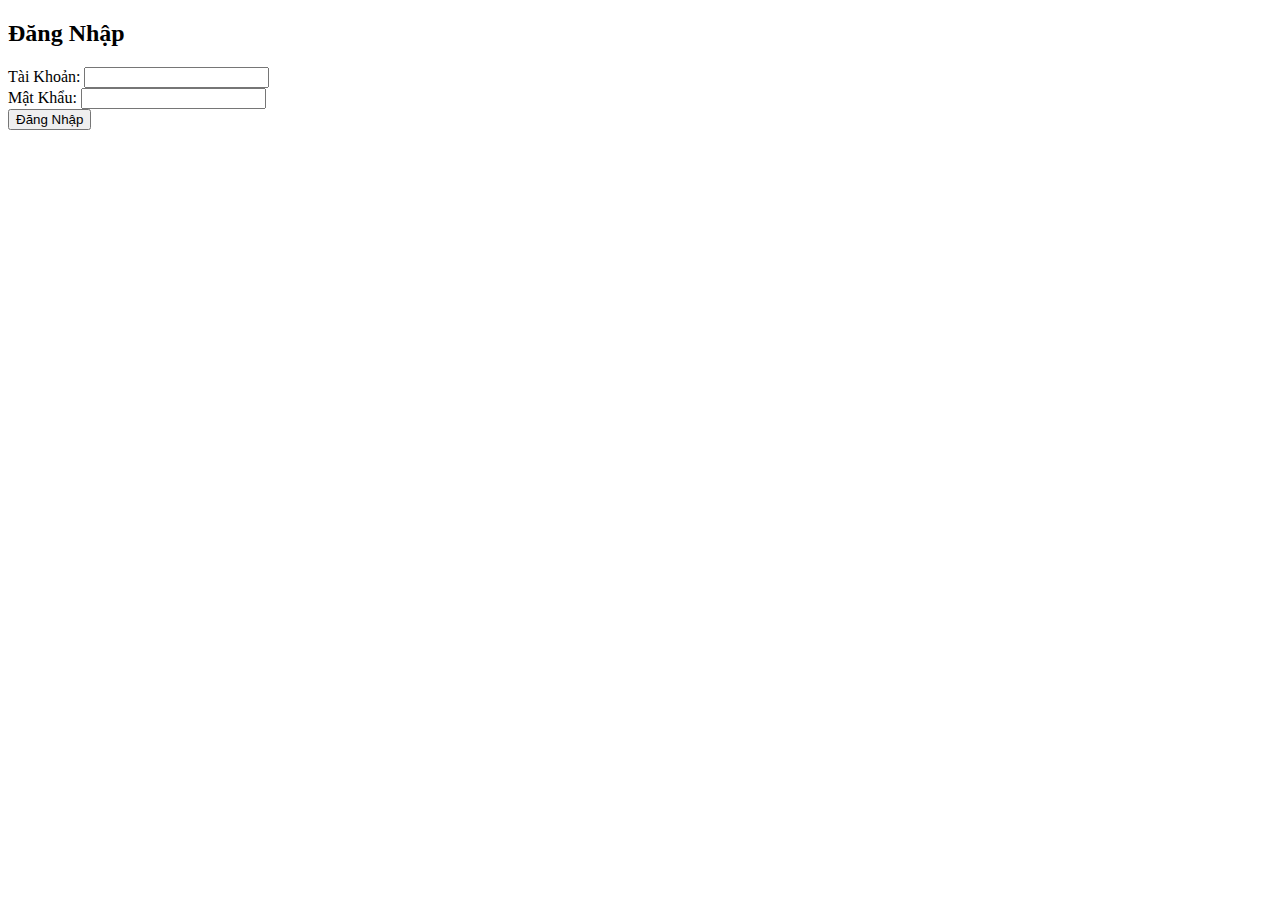
==== UI/login.html @ 5c1d6bff "thêm mấy cái thầy nói" ====
<!DOCTYPE html>
<html lang="vi">
<head>
    <meta charset="UTF-8">
    <meta name="viewport" content="width=device-width, initial-scale=1.0">
    <title>Đăng Nhập</title>
</head>
<body>
    <h2>Đăng Nhập</h2>
    <form id="loginForm">
        <label for="username">Tài Khoản:</label>
        <input type="text" id="username" required>
        <br>
        <label for="password">Mật Khẩu:</label>
        <input type="password" id="password" required>
        <br>
        <button type="submit">Đăng Nhập</button>
    </form>
    <div id="loginMessage"></div>
    <script>
        document.getElementById('loginForm').addEventListener('submit', function(event) {
            event.preventDefault(); // Ngăn chặn hành vi mặc định của form

            const username = document.getElementById('username').value;
            const password = document.getElementById('password').value;

            // Kiểm tra thông tin đăng nhập
            const storedUser = JSON.parse(localStorage.getItem(username)); // Lấy thông tin tài khoản từ localStorage
            if (storedUser && storedUser.password === password) {
                document.getElementById('loginMessage').innerText = 'Đăng Nhập Thành Công!';
                localStorage.setItem('currentUser', username); // Lưu tên người dùng
                alert(`Public Key: ${storedUser.publicKey}\nPrivate Key: ${storedUser.privateKey}`); // Hiển thị key
                
                // Tự động đóng cửa sổ sau 1 giây
                setTimeout(() => {
                    window.close(); // Đóng cửa sổ đăng nhập
                }, 1000);
            } else {
                document.getElementById('loginMessage').innerText = 'Tài khoản hoặc mật khẩu không đúng!';
            }
        });
    </script>
</body>
</html>
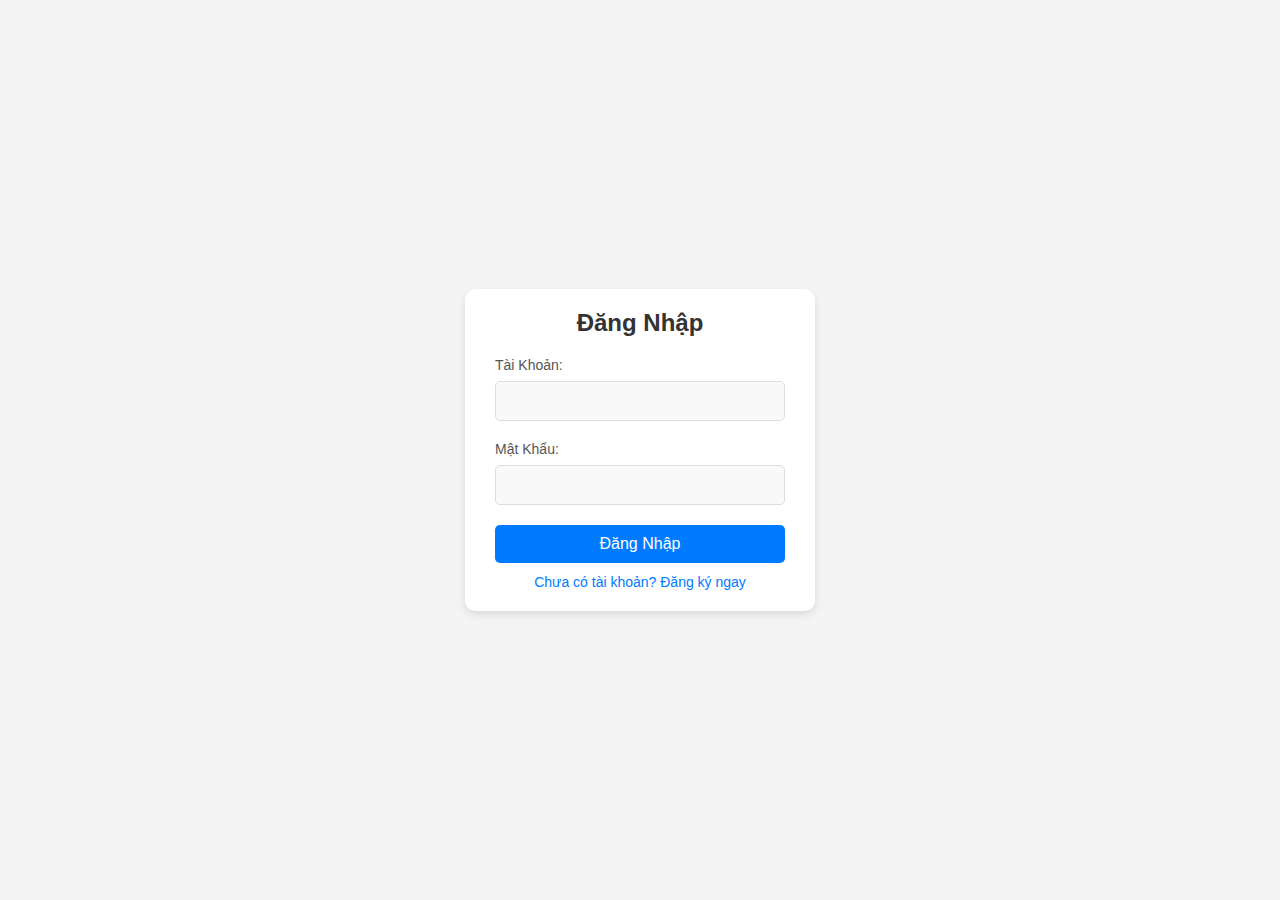
==== commit d948a916: "css cho đăng nhập đăng kí" ====
--- a/UI/login.html
+++ b/UI/login.html
@@ -4,19 +4,121 @@
     <meta charset="UTF-8">
     <meta name="viewport" content="width=device-width, initial-scale=1.0">
     <title>Đăng Nhập</title>
+    <style>
+        * {
+            margin: 0;
+            padding: 0;
+            box-sizing: border-box;
+        }
+
+        body {
+            font-family: Arial, sans-serif;
+            background-color: #f4f4f4;
+            display: flex;
+            justify-content: center;
+            align-items: center;
+            height: 100vh;
+            margin: 0;
+        }
+
+        .container {
+            background-color: white;
+            padding: 20px 30px;
+            border-radius: 10px;
+            box-shadow: 0 4px 8px rgba(0, 0, 0, 0.1);
+            width: 350px;
+        }
+
+        h2 {
+            text-align: center;
+            margin-bottom: 20px;
+            font-size: 24px;
+            color: #333;
+        }
+
+        form {
+            display: flex;
+            flex-direction: column;
+        }
+
+        label {
+            margin-bottom: 8px;
+            font-size: 14px;
+            color: #555;
+        }
+
+        input[type="text"],
+        input[type="password"] {
+            padding: 10px;
+            margin-bottom: 20px;
+            border: 1px solid #ddd;
+            border-radius: 5px;
+            font-size: 16px;
+            background-color: #f9f9f9;
+            transition: border-color 0.3s;
+        }
+
+        input[type="text"]:focus,
+        input[type="password"]:focus {
+            border-color: #007bff;
+            background-color: #fff;
+        }
+
+        button {
+            padding: 10px;
+            background-color: #007bff;
+            color: white;
+            border: none;
+            border-radius: 5px;
+            font-size: 16px;
+            cursor: pointer;
+            transition: background-color 0.3s;
+        }
+
+        button:hover {
+            background-color: #0056b3;
+        }
+
+        .auth-links {
+            text-align: center;
+            margin-top: 10px;
+        }
+
+        .auth-links a {
+            font-size: 14px;
+            color: #007bff;
+            text-decoration: none;
+        }
+
+        .auth-links a:hover {
+            text-decoration: underline;
+        }
+
+        #error-message {
+            color: red;
+            font-size: 14px;
+            margin-top: 10px;
+            margin-bottom: 10px;
+            text-align: center;
+        }
+    </style>
 </head>
 <body>
-    <h2>Đăng Nhập</h2>
-    <form id="loginForm">
-        <label for="username">Tài Khoản:</label>
-        <input type="text" id="username" required>
-        <br>
-        <label for="password">Mật Khẩu:</label>
-        <input type="password" id="password" required>
-        <br>
-        <button type="submit">Đăng Nhập</button>
-    </form>
-    <div id="loginMessage"></div>
+    <div class="container">
+        <h2>Đăng Nhập</h2>
+        <form id="loginForm">
+            <label for="username">Tài Khoản:</label>
+            <input type="text" id="username" required>
+            <label for="password">Mật Khẩu:</label>
+            <input type="password" id="password" required>
+            <button type="submit">Đăng Nhập</button>
+        </form>
+        <div id="error-message"></div>
+        <div class="auth-links">
+            <a href="register.html">Chưa có tài khoản? Đăng ký ngay</a>
+        </div>
+    </div>
+
     <script>
         document.getElementById('loginForm').addEventListener('submit', function(event) {
             event.preventDefault(); // Ngăn chặn hành vi mặc định của form
@@ -24,19 +126,16 @@
             const username = document.getElementById('username').value;
             const password = document.getElementById('password').value;
 
-            // Kiểm tra thông tin đăng nhập
-            const storedUser = JSON.parse(localStorage.getItem(username)); // Lấy thông tin tài khoản từ localStorage
+            const storedUser = JSON.parse(localStorage.getItem(username));
             if (storedUser && storedUser.password === password) {
-                document.getElementById('loginMessage').innerText = 'Đăng Nhập Thành Công!';
-                localStorage.setItem('currentUser', username); // Lưu tên người dùng
-                alert(`Public Key: ${storedUser.publicKey}\nPrivate Key: ${storedUser.privateKey}`); // Hiển thị key
-                
-                // Tự động đóng cửa sổ sau 1 giây
+                document.getElementById('error-message').innerText = 'Đăng Nhập Thành Công!';
+                localStorage.setItem('currentUser', username);
+                alert(`Public Key: ${storedUser.publicKey}\nPrivate Key: ${storedUser.privateKey}`);
                 setTimeout(() => {
-                    window.close(); // Đóng cửa sổ đăng nhập
+                    window.close();
                 }, 1000);
             } else {
-                document.getElementById('loginMessage').innerText = 'Tài khoản hoặc mật khẩu không đúng!';
+                document.getElementById('error-message').innerText = 'Tài khoản hoặc mật khẩu không đúng!';
             }
         });
     </script>
